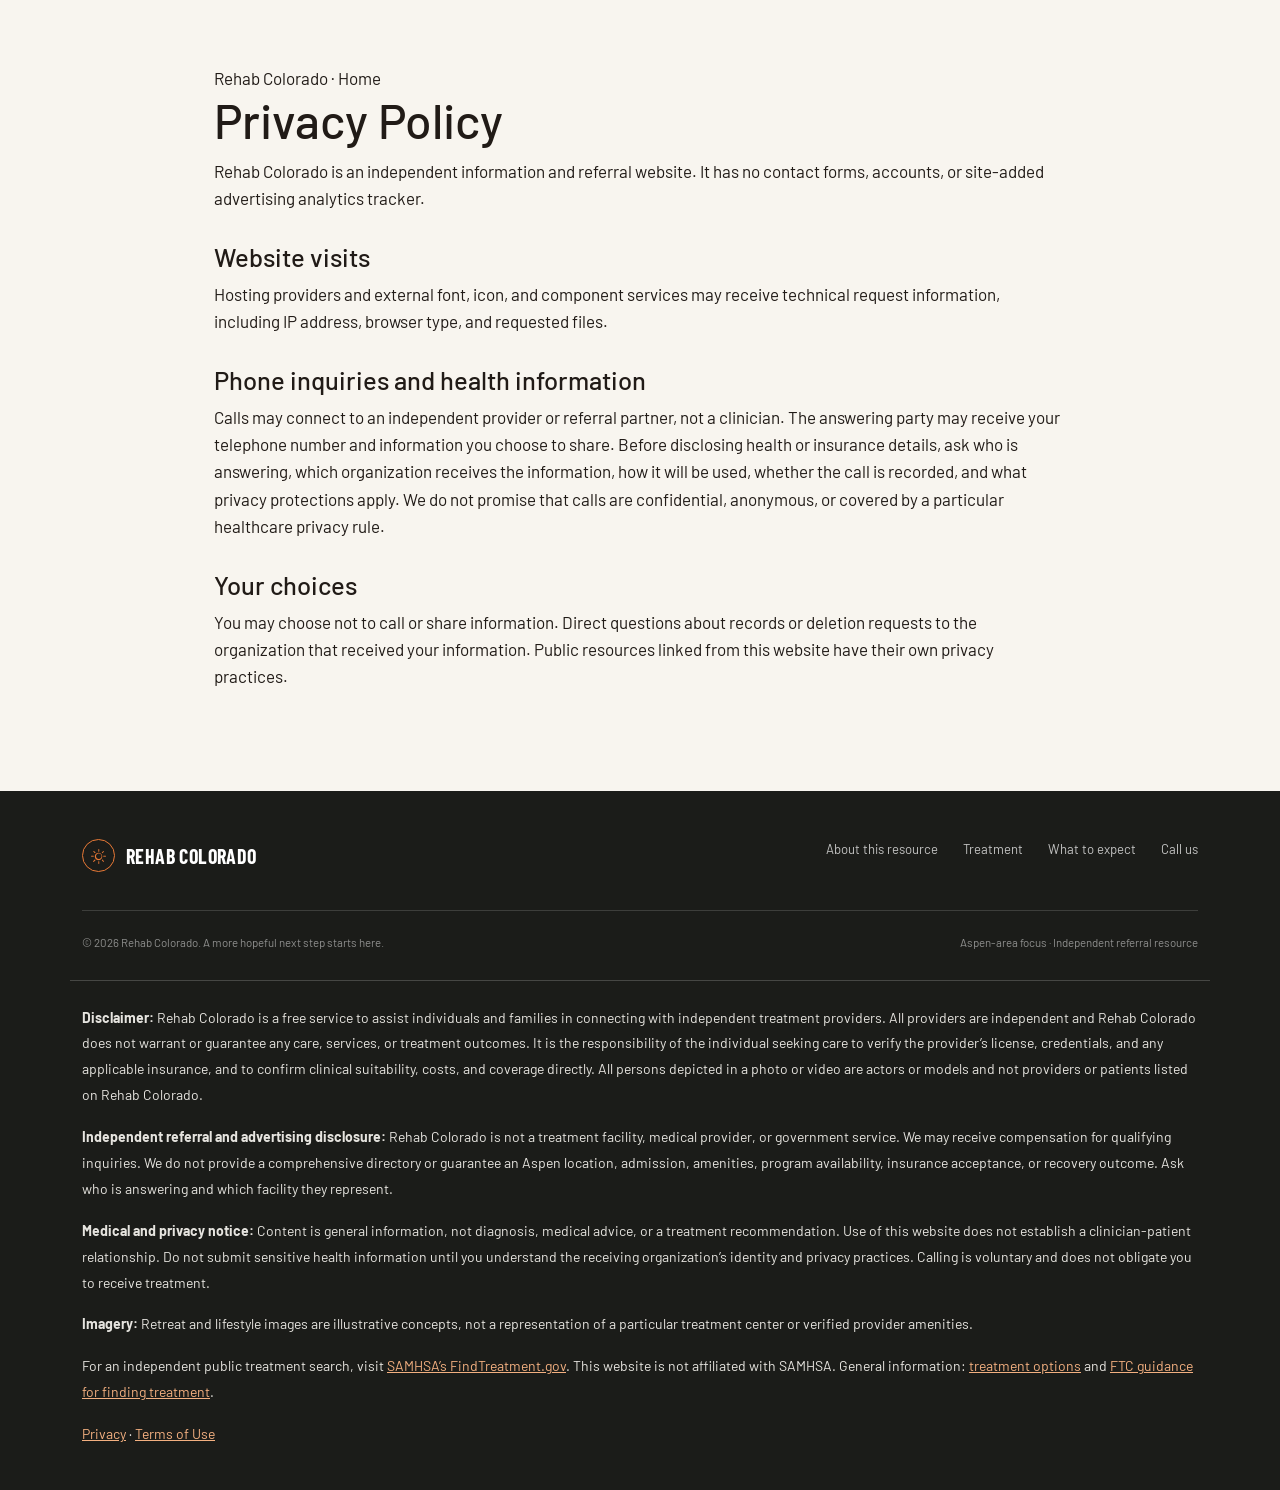
==== privacy.html @ 22020eed "Add files via upload" ====
<!doctype html><html lang="en"><head>
  <meta charset="utf-8">
  <meta name="viewport" content="width=device-width, initial-scale=1">
  <meta name="theme-color" content="#f8f5ef">
  <title>Privacy Policy | Rehab Colorado</title>
  <meta name="description" content="Independent drug and alcohol treatment information and referral resource with an Aspen, Colorado focus. Confirm treatment location, availability and suitability with independent providers.">
  <link rel="preconnect" href="https://fonts.googleapis.com">
  <link rel="preconnect" href="https://fonts.gstatic.com" crossorigin>
  <link href="https://fonts.googleapis.com/css2?family=Barlow+Condensed:wght@600;700;800&family=Barlow:wght@400;500;600;700&family=Instrument+Serif:ital@0;1&display=swap" rel="stylesheet">
  <link href="https://cdn.jsdelivr.net/npm/bootstrap@5.3.3/dist/css/bootstrap.min.css" rel="stylesheet">
  <link href="https://cdn.jsdelivr.net/npm/bootstrap-icons@1.11.3/font/bootstrap-icons.min.css" rel="stylesheet">
  
<link rel="stylesheet" href="css/style.css">
</head><body><main class="policy"><a href="index.html">Rehab Colorado · Home</a><h1>Privacy Policy</h1><p>Rehab Colorado is an independent information and referral website. It has no contact forms, accounts, or site-added advertising analytics tracker.</p><h2>Website visits</h2><p>Hosting providers and external font, icon, and component services may receive technical request information, including IP address, browser type, and requested files.</p><h2>Phone inquiries and health information</h2><p>Calls may connect to an independent provider or referral partner, not a clinician. The answering party may receive your telephone number and information you choose to share. Before disclosing health or insurance details, ask who is answering, which organization receives the information, how it will be used, whether the call is recorded, and what privacy protections apply. We do not promise that calls are confidential, anonymous, or covered by a particular healthcare privacy rule.</p><h2>Your choices</h2><p>You may choose not to call or share information. Direct questions about records or deletion requests to the organization that received your information. Public resources linked from this website have their own privacy practices.</p></main><footer>
    <div class="container">
      <div class="footer-top">
        <a class="brand" href="index.html#home"><span class="brand-mark"><i class="bi bi-sun"></i></span><span>REHAB COLORADO</span></a>
        <div class="footer-links">
          <a href="index.html#approach">About this resource</a><a href="index.html#programs">Treatment</a><a href="index.html#care">What to expect</a><a href="tel:+19705555555">Call us</a>
        </div>
      </div>
      <div class="footer-bottom"><span>© 2026 Rehab Colorado. A more hopeful next step starts here.</span><span>Aspen-area focus · Independent referral resource</span></div>
    </div>
<div class="container referral-disclaimers"><p><strong>Disclaimer:</strong> Rehab Colorado is a free service to assist individuals and families in connecting with independent treatment providers. All providers are independent and Rehab Colorado does not warrant or guarantee any care, services, or treatment outcomes. It is the responsibility of the individual seeking care to verify the provider’s license, credentials, and any applicable insurance, and to confirm clinical suitability, costs, and coverage directly. All persons depicted in a photo or video are actors or models and not providers or patients listed on Rehab Colorado.</p><p><strong>Independent referral and advertising disclosure:</strong> Rehab Colorado is not a treatment facility, medical provider, or government service. We may receive compensation for qualifying inquiries. We do not provide a comprehensive directory or guarantee an Aspen location, admission, amenities, program availability, insurance acceptance, or recovery outcome. Ask who is answering and which facility they represent.</p><p><strong>Medical and privacy notice:</strong> Content is general information, not diagnosis, medical advice, or a treatment recommendation. Use of this website does not establish a clinician-patient relationship. Do not submit sensitive health information until you understand the receiving organization’s identity and privacy practices. Calling is voluntary and does not obligate you to receive treatment.</p><p><strong>Imagery:</strong> Retreat and lifestyle images are illustrative concepts, not a representation of a particular treatment center or verified provider amenities.</p><p>For an independent public treatment search, visit <a href="https://findtreatment.gov/">SAMHSA’s FindTreatment.gov</a>. This website is not affiliated with SAMHSA. General information: <a href="https://findtreatment.gov/what-to-expect/treatment">treatment options</a> and <a href="https://consumer.ftc.gov/consumer-alerts/2025/06/seeking-treatment-addiction-some-things-know-you-search">FTC guidance for finding treatment</a>.</p><p><a href="privacy.html">Privacy</a> · <a href="terms.html">Terms of Use</a></p></div></footer></body></html>
---- css/style.css ----
:root{--ink:#211b17;--muted:#70665e;--cream:#f8f5ef;--paper:#fffdf9;--orange:#e87936;--line:rgba(33,27,23,.16);--green:#304c3d}
    *{box-sizing:border-box}
    html{scroll-behavior:smooth}
    body{margin:0;background:var(--cream);color:var(--ink);font-family:"Barlow",sans-serif;font-size:17px;line-height:1.6;-webkit-font-smoothing:antialiased}
    a{color:inherit;text-decoration:none}
    .serif{font-family:"Instrument Serif",serif;font-weight:400}
    .display{font-family:"Barlow Condensed",sans-serif;font-weight:700;text-transform:uppercase;line-height:.92;letter-spacing:-.025em}
    .script{font-family:"Instrument Serif",serif;font-weight:400;font-style:italic;text-transform:none;letter-spacing:0}
    .eyebrow{font-size:.72rem;font-weight:700;letter-spacing:.16em;text-transform:uppercase}
    .navbar{position:fixed;z-index:50;inset:0 0 auto;padding:17px 0;transition:background .35s,backdrop-filter .35s,border-color .35s;border-bottom:1px solid transparent}
    .navbar.scrolled{background:rgba(248,245,239,.88);backdrop-filter:blur(16px);border-color:var(--line)}
    .nav-inner{display:flex;align-items:center;justify-content:space-between}
    .brand{display:flex;align-items:center;gap:11px;font-family:"Barlow Condensed",sans-serif;font-weight:700;font-size:1.25rem;letter-spacing:.02em}
    .brand-mark{width:33px;height:33px;border:1px solid var(--orange);border-radius:50%;display:grid;place-items:center;color:var(--orange);font-size:15px}
    .nav-links{display:flex;gap:30px;align-items:center;margin:0;padding:0;list-style:none}
    .nav-links a{font-size:.82rem;font-weight:600;color:#3d3731}
    .nav-links a:hover{color:var(--orange)}
    .pill-btn{display:inline-flex;align-items:center;justify-content:center;gap:10px;padding:12px 20px;border-radius:50px;background:var(--orange);color:#211b17;font-weight:700;font-size:.8rem;letter-spacing:.045em;transition:transform .25s,background .25s}
    .pill-btn:hover{background:#f08b4e;color:var(--ink);transform:translateY(-2px)}
    .nav-cta{padding:10px 17px}
    .menu-toggle{display:none;border:1px solid var(--line);background:var(--paper);border-radius:50%;width:42px;height:42px}
    .hero-track{height:155vh;position:relative;background:#252922}
    .hero-sticky{height:100vh;height:100svh;position:sticky;top:0;overflow:hidden}
    .hero-photo{position:absolute;inset:0;width:100%;height:100%;object-fit:cover;transform:scale(1.04);transition:opacity .4s}
    .hero-photo.second{opacity:0}
    .hero-shade{position:absolute;inset:0;background:linear-gradient(90deg,rgba(18,20,18,.58) 0%,rgba(18,20,18,.18) 65%,rgba(18,20,18,.05) 100%),linear-gradient(0deg,rgba(16,17,15,.58),transparent 52%)}
    .hero-content{position:absolute;inset:0;display:flex;flex-direction:column;justify-content:flex-end;padding:0 0 8vh;color:#fff}
    .hero-content .eyebrow{color:#f2b184;margin-bottom:22px}
    .hero-title{font-size:clamp(4.2rem,10.3vw,9.3rem);max-width:1000px;margin:0 0 26px}
    .hero-title .serif{color:#f2a66f}
    .hero-bottom{display:flex;align-items:flex-end;justify-content:space-between;gap:30px}
    .hero-copy{max-width:490px;font-size:1.08rem;color:rgba(255,255,255,.87);margin:0}
    .hero-note{font-size:.72rem;letter-spacing:.11em;text-transform:uppercase;color:rgba(255,255,255,.72)}
    .scroll-cue{position:absolute;right:0;top:50%;writing-mode:vertical-rl;font-size:.68rem;letter-spacing:.16em;text-transform:uppercase;color:#fff}
    .section-pad{padding:120px 0}
    .intro{background:var(--cream)}
    .intro-heading{font-size:clamp(3.4rem,7.3vw,6.2rem);max-width:820px;margin:20px 0 0}
    .intro-heading .script{color:var(--orange)}
    .intro-aside{max-width:360px;color:var(--muted);font-size:1.02rem}
    .text-link{display:inline-flex;align-items:center;gap:11px;border-bottom:1px solid var(--ink);padding:0 0 8px;font-weight:700;font-size:.82rem;margin-top:19px}
    .text-link i{color:var(--orange);font-size:1.1rem;transition:transform .2s}
    .text-link:hover i{transform:translateX(4px)}
    .pathway{background:#efe9df}
    .section-title{font-size:clamp(3rem,6vw,5rem);margin:17px 0 24px}
    .program-card{height:100%;background:var(--paper);border:1px solid rgba(33,27,23,.1);padding:34px 32px;transition:transform .3s,box-shadow .3s}
    .program-card:hover{transform:translateY(-7px);box-shadow:0 18px 45px rgba(45,35,25,.09)}
    .card-index{font-size:.72rem;letter-spacing:.12em;color:var(--orange);font-weight:700}
    .program-card h3{font-family:"Barlow Condensed",sans-serif;text-transform:uppercase;font-weight:700;font-size:2rem;margin:38px 0 12px}
    .program-card p{color:var(--muted);font-size:.96rem;min-height:76px}
    .program-card .text-link{margin-top:20px}
    .story{background:var(--green);color:#f8f5ef}
    .story-img-wrap{height:640px;overflow:hidden;position:relative}
    .story-img-wrap img{width:100%;height:100%;object-fit:cover}
    .story-img-wrap:after{content:"";position:absolute;inset:0;background:linear-gradient(0deg,rgba(16,25,19,.25),transparent 45%)}
    .story-quote{font-family:"Instrument Serif",serif;font-size:clamp(2.5rem,4.5vw,4.35rem);line-height:1.04;max-width:650px}
    .story-quote em{color:#f1a16a}
    .story-copy{color:rgba(248,245,239,.77);max-width:440px}
    .story .eyebrow{color:#f1a16a}
    .light-btn{border:1px solid rgba(255,255,255,.56);background:transparent;color:#fff}
    .light-btn:hover{background:#fff;color:var(--green)}
    .care{background:var(--paper)}
    .care-intro{max-width:650px;color:var(--muted)}
    .care-item{border-top:1px solid var(--line);padding:22px 0;display:flex;gap:25px;align-items:flex-start}
    .care-item:last-child{border-bottom:1px solid var(--line)}
    .care-num{font-size:.72rem;color:var(--orange);font-weight:700;padding-top:7px}
    .care-item h3{font-family:"Barlow Condensed",sans-serif;text-transform:uppercase;font-weight:700;font-size:1.75rem;margin:0 0 5px}
    .care-item p{color:var(--muted);margin:0;max-width:530px;font-size:.94rem}
    .care-visual{height:550px;overflow:hidden}
    .care-visual img{width:100%;height:100%;object-fit:cover}
    .gallery{background:var(--cream);overflow:hidden}
    .gallery-head{display:flex;justify-content:space-between;align-items:flex-end;gap:20px}
    .slider-controls{display:flex;gap:9px}
    .slider-controls button{width:44px;height:44px;border-radius:50%;background:transparent;border:1px solid var(--line);color:var(--ink);transition:.2s}
    .slider-controls button:hover{background:var(--ink);color:#fff}
    .snap-row{display:flex;gap:18px;overflow:auto;scroll-snap-type:x mandatory;padding:12px 4vw 22px;scrollbar-width:none}
    .snap-row::-webkit-scrollbar{display:none}
    .snap-card{flex:0 0 min(76vw,470px);scroll-snap-align:start}
    .snap-card img{width:100%;height:360px;object-fit:cover;transition:transform .65s}
    .snap-card:hover img{transform:scale(1.035)}
    .snap-card figure{overflow:hidden;margin:0}
    .snap-card figcaption{padding:15px 0;font-size:.74rem;letter-spacing:.12em;text-transform:uppercase;font-weight:700}
    .stats{background:#efe9df;padding:72px 0}
    .stat{border-right:1px solid var(--line);padding:6px 30px}
    .stat:last-child{border:0}
    .stat-number{font-family:"Barlow Condensed",sans-serif;font-weight:700;font-size:3.4rem;line-height:1;color:var(--orange)}
    .stat-label{font-size:.75rem;text-transform:uppercase;letter-spacing:.1em;margin-top:8px}
    .cta-section{background:#242622;color:#fff;padding:120px 0;position:relative;overflow:hidden}
    .cta-section:after{content:"";position:absolute;width:470px;height:470px;border:1px solid rgba(232,121,54,.3);border-radius:50%;right:-130px;top:-170px;box-shadow:0 0 0 46px rgba(232,121,54,.035),0 0 0 96px rgba(232,121,54,.025)}
    .cta-heading{font-size:clamp(3.6rem,8vw,7rem);max-width:850px;margin:15px 0 25px}
    .cta-section .eyebrow{color:#f1a16a}
    .cta-copy{max-width:500px;color:rgba(255,255,255,.72)}
    footer{background:#1b1c19;color:#fff;padding:48px 0 27px}
    .footer-top{display:flex;justify-content:space-between;gap:40px;padding-bottom:38px;border-bottom:1px solid rgba(255,255,255,.15)}
    .footer-links{display:flex;gap:25px;flex-wrap:wrap;font-size:.82rem;color:rgba(255,255,255,.73)}
    .footer-bottom{display:flex;justify-content:space-between;gap:20px;padding-top:22px;color:rgba(255,255,255,.5);font-size:.72rem}
    .reveal{opacity:0;transform:translateY(24px);transition:opacity .75s ease,transform .75s ease}
    .reveal.visible{opacity:1;transform:none}
    .parallax-img{will-change:transform}
    @media(max-width:767px){
      .navbar{padding:12px 0}.nav-links{display:none}.menu-toggle{display:grid;place-items:center}.nav-cta{display:none}
      .nav-links.open{position:absolute;display:flex;flex-direction:column;align-items:flex-start;gap:18px;top:64px;left:16px;right:16px;background:var(--paper);padding:24px;border:1px solid var(--line);box-shadow:0 12px 30px #00000012}
      .hero-track{height:135vh}.hero-content{padding-bottom:8vh}.hero-title{font-size:clamp(4.2rem,19vw,7rem);max-width:540px}
      .hero-bottom{display:block}.hero-copy{font-size:.98rem;max-width:390px}.hero-bottom .pill-btn{margin-top:22px}.scroll-cue{display:none}
      .section-pad{padding:82px 0}.intro-heading{font-size:clamp(3.5rem,15vw,5rem)}.intro-aside{margin-top:28px}
      .program-card{padding:27px 25px}.program-card h3{margin-top:27px}.program-card p{min-height:0}
      .story-img-wrap{height:430px;margin-bottom:32px}.care-visual{height:380px;margin-bottom:35px}
      .gallery-head{align-items:flex-start;flex-direction:column}.snap-card{flex-basis:84vw}.snap-card img{height:270px}
      .stat{border:0;border-bottom:1px solid var(--line);padding:20px 8px}.stat-number{font-size:2.8rem}
      .cta-section{padding:85px 0}.footer-top,.footer-bottom{flex-direction:column}.footer-links{gap:16px}
    }
    @media(prefers-reduced-motion:reduce){
      *,*:before,*:after{scroll-behavior:auto!important;transition-duration:.01ms!important;animation-duration:.01ms!important;animation-iteration-count:1!important}
    }
  


    .js-ready .reveal{opacity:0;transform:translateY(24px)}
    .js-ready .reveal.visible{opacity:1;transform:none}
    @media(prefers-reduced-motion:reduce){.js-ready .reveal{opacity:1;transform:none}}
/* Independent Aspen-focused referral presentation. */
.call-top{display:flex;align-items:center;justify-content:center;gap:24px;background:#304c3d;color:white;padding:10px 18px;min-height:68px;text-align:center}.call-top span{font-size:12px;font-weight:600;letter-spacing:.08em}.call-top strong{font-size:30px;white-space:nowrap}.navbar,.navbar.scrolled{position:sticky;inset:0 0 auto;background:rgba(248,245,239,.98);color:var(--ink)}header{position:sticky;top:0;z-index:100}.hero-track{height:auto!important}.hero-sticky{height:auto!important;position:relative!important;display:grid;grid-template-columns:1fr 1.1fr;align-items:center;gap:40px;padding:55px max(5vw,24px);overflow:visible}.hero-photo{position:relative!important;inset:auto!important;grid-column:2;grid-row:1;width:100%;height:auto;object-fit:contain;transform:none!important;opacity:1!important;border-radius:5px}.hero-shade{display:none}.hero-content{position:relative!important;inset:auto!important;grid-column:1;grid-row:1;padding:0;max-width:100%}.hero-title{font-size:clamp(3.8rem,6vw,6.3rem)}.hero-bottom{display:block}.hero-bottom .pill-btn{margin-top:25px;font-size:19px}.hero-copy{font-size:17px}.medical-note{font-size:15px;color:#f4ece5;margin:26px auto 0;max-width:760px}.photo-disclosure{font-size:15px;line-height:1.7;padding-bottom:25px}.referral-disclaimers{border-top:1px solid #ffffff30;margin-top:28px;padding-top:24px;color:#e6e4df;font-size:14px;line-height:1.85}.referral-disclaimers a{text-decoration:underline;color:#f3b080}.mobile-call{display:none}.reveal{opacity:1;transform:none}.policy{max-width:900px;padding:65px 24px 85px;margin:auto}.policy h1{font-size:3rem}.policy h2{font-size:1.6rem;margin-top:30px}.cta-section .pill-btn{font-size:23px}.nav-cta{white-space:nowrap}section[id]{scroll-margin-top:120px}
@media(max-width:767px){.call-top{flex-direction:column;gap:0}.call-top span{font-size:10px}.call-top strong{font-size:28px}.hero-sticky{display:flex;flex-direction:column;padding:25px 22px 55px;gap:30px}.hero-photo{order:0}.hero-content{order:1;width:100%}.hero-title{font-size:clamp(3.6rem,14vw,5.5rem)}.hero-content .eyebrow{font-size:11px}.mobile-call{display:block;position:fixed;inset:auto 0 0;z-index:1100;background:#e87936;color:#211b17;text-align:center;font-size:22px;font-weight:700;padding:13px 8px calc(13px + env(safe-area-inset-bottom))}body{padding-bottom:65px}.navbar .nav-cta{font-size:11px;padding:10px}.navbar .brand{font-size:17px}.nav-inner{gap:8px}.stat-number{font-size:2.4rem}}
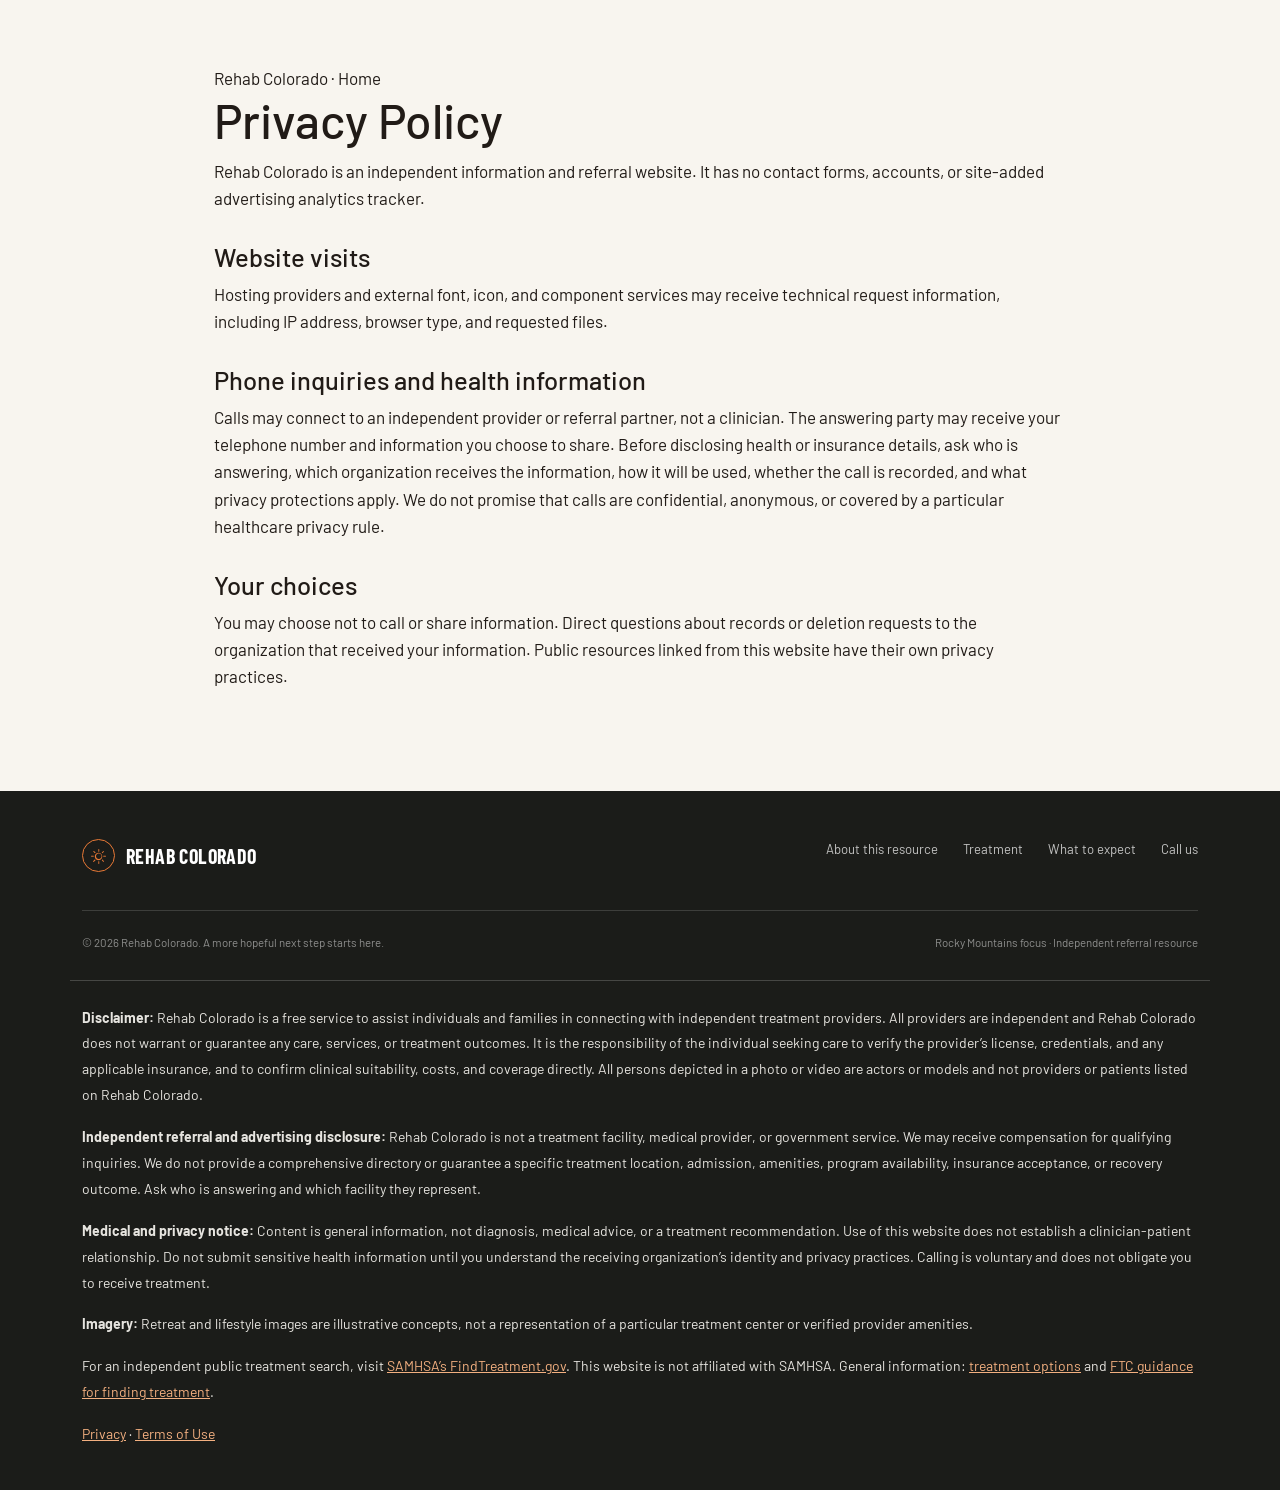
==== commit 64e87809: "Add files via upload" ====
--- a/privacy.html
+++ b/privacy.html
@@ -3,7 +3,7 @@
   <meta name="viewport" content="width=device-width, initial-scale=1">
   <meta name="theme-color" content="#f8f5ef">
   <title>Privacy Policy | Rehab Colorado</title>
-  <meta name="description" content="Independent drug and alcohol treatment information and referral resource with an Aspen, Colorado focus. Confirm treatment location, availability and suitability with independent providers.">
+  <meta name="description" content="Independent drug and alcohol treatment information and referral resource with a Rocky Mountains focus. Confirm treatment location, availability and suitability with independent providers.">
   <link rel="preconnect" href="https://fonts.googleapis.com">
   <link rel="preconnect" href="https://fonts.gstatic.com" crossorigin>
   <link href="https://fonts.googleapis.com/css2?family=Barlow+Condensed:wght@600;700;800&family=Barlow:wght@400;500;600;700&family=Instrument+Serif:ital@0;1&display=swap" rel="stylesheet">
@@ -19,6 +19,6 @@
           <a href="index.html#approach">About this resource</a><a href="index.html#programs">Treatment</a><a href="index.html#care">What to expect</a><a href="tel:+19705555555">Call us</a>
         </div>
       </div>
-      <div class="footer-bottom"><span>© 2026 Rehab Colorado. A more hopeful next step starts here.</span><span>Aspen-area focus · Independent referral resource</span></div>
+      <div class="footer-bottom"><span>© 2026 Rehab Colorado. A more hopeful next step starts here.</span><span>Rocky Mountains focus · Independent referral resource</span></div>
     </div>
-<div class="container referral-disclaimers"><p><strong>Disclaimer:</strong> Rehab Colorado is a free service to assist individuals and families in connecting with independent treatment providers. All providers are independent and Rehab Colorado does not warrant or guarantee any care, services, or treatment outcomes. It is the responsibility of the individual seeking care to verify the provider’s license, credentials, and any applicable insurance, and to confirm clinical suitability, costs, and coverage directly. All persons depicted in a photo or video are actors or models and not providers or patients listed on Rehab Colorado.</p><p><strong>Independent referral and advertising disclosure:</strong> Rehab Colorado is not a treatment facility, medical provider, or government service. We may receive compensation for qualifying inquiries. We do not provide a comprehensive directory or guarantee an Aspen location, admission, amenities, program availability, insurance acceptance, or recovery outcome. Ask who is answering and which facility they represent.</p><p><strong>Medical and privacy notice:</strong> Content is general information, not diagnosis, medical advice, or a treatment recommendation. Use of this website does not establish a clinician-patient relationship. Do not submit sensitive health information until you understand the receiving organization’s identity and privacy practices. Calling is voluntary and does not obligate you to receive treatment.</p><p><strong>Imagery:</strong> Retreat and lifestyle images are illustrative concepts, not a representation of a particular treatment center or verified provider amenities.</p><p>For an independent public treatment search, visit <a href="https://findtreatment.gov/">SAMHSA’s FindTreatment.gov</a>. This website is not affiliated with SAMHSA. General information: <a href="https://findtreatment.gov/what-to-expect/treatment">treatment options</a> and <a href="https://consumer.ftc.gov/consumer-alerts/2025/06/seeking-treatment-addiction-some-things-know-you-search">FTC guidance for finding treatment</a>.</p><p><a href="privacy.html">Privacy</a> · <a href="terms.html">Terms of Use</a></p></div></footer></body></html>+<div class="container referral-disclaimers"><p><strong>Disclaimer:</strong> Rehab Colorado is a free service to assist individuals and families in connecting with independent treatment providers. All providers are independent and Rehab Colorado does not warrant or guarantee any care, services, or treatment outcomes. It is the responsibility of the individual seeking care to verify the provider’s license, credentials, and any applicable insurance, and to confirm clinical suitability, costs, and coverage directly. All persons depicted in a photo or video are actors or models and not providers or patients listed on Rehab Colorado.</p><p><strong>Independent referral and advertising disclosure:</strong> Rehab Colorado is not a treatment facility, medical provider, or government service. We may receive compensation for qualifying inquiries. We do not provide a comprehensive directory or guarantee a specific treatment location, admission, amenities, program availability, insurance acceptance, or recovery outcome. Ask who is answering and which facility they represent.</p><p><strong>Medical and privacy notice:</strong> Content is general information, not diagnosis, medical advice, or a treatment recommendation. Use of this website does not establish a clinician-patient relationship. Do not submit sensitive health information until you understand the receiving organization’s identity and privacy practices. Calling is voluntary and does not obligate you to receive treatment.</p><p><strong>Imagery:</strong> Retreat and lifestyle images are illustrative concepts, not a representation of a particular treatment center or verified provider amenities.</p><p>For an independent public treatment search, visit <a href="https://findtreatment.gov/">SAMHSA’s FindTreatment.gov</a>. This website is not affiliated with SAMHSA. General information: <a href="https://findtreatment.gov/what-to-expect/treatment">treatment options</a> and <a href="https://consumer.ftc.gov/consumer-alerts/2025/06/seeking-treatment-addiction-some-things-know-you-search">FTC guidance for finding treatment</a>.</p><p><a href="privacy.html">Privacy</a> · <a href="terms.html">Terms of Use</a></p></div></footer></body></html>
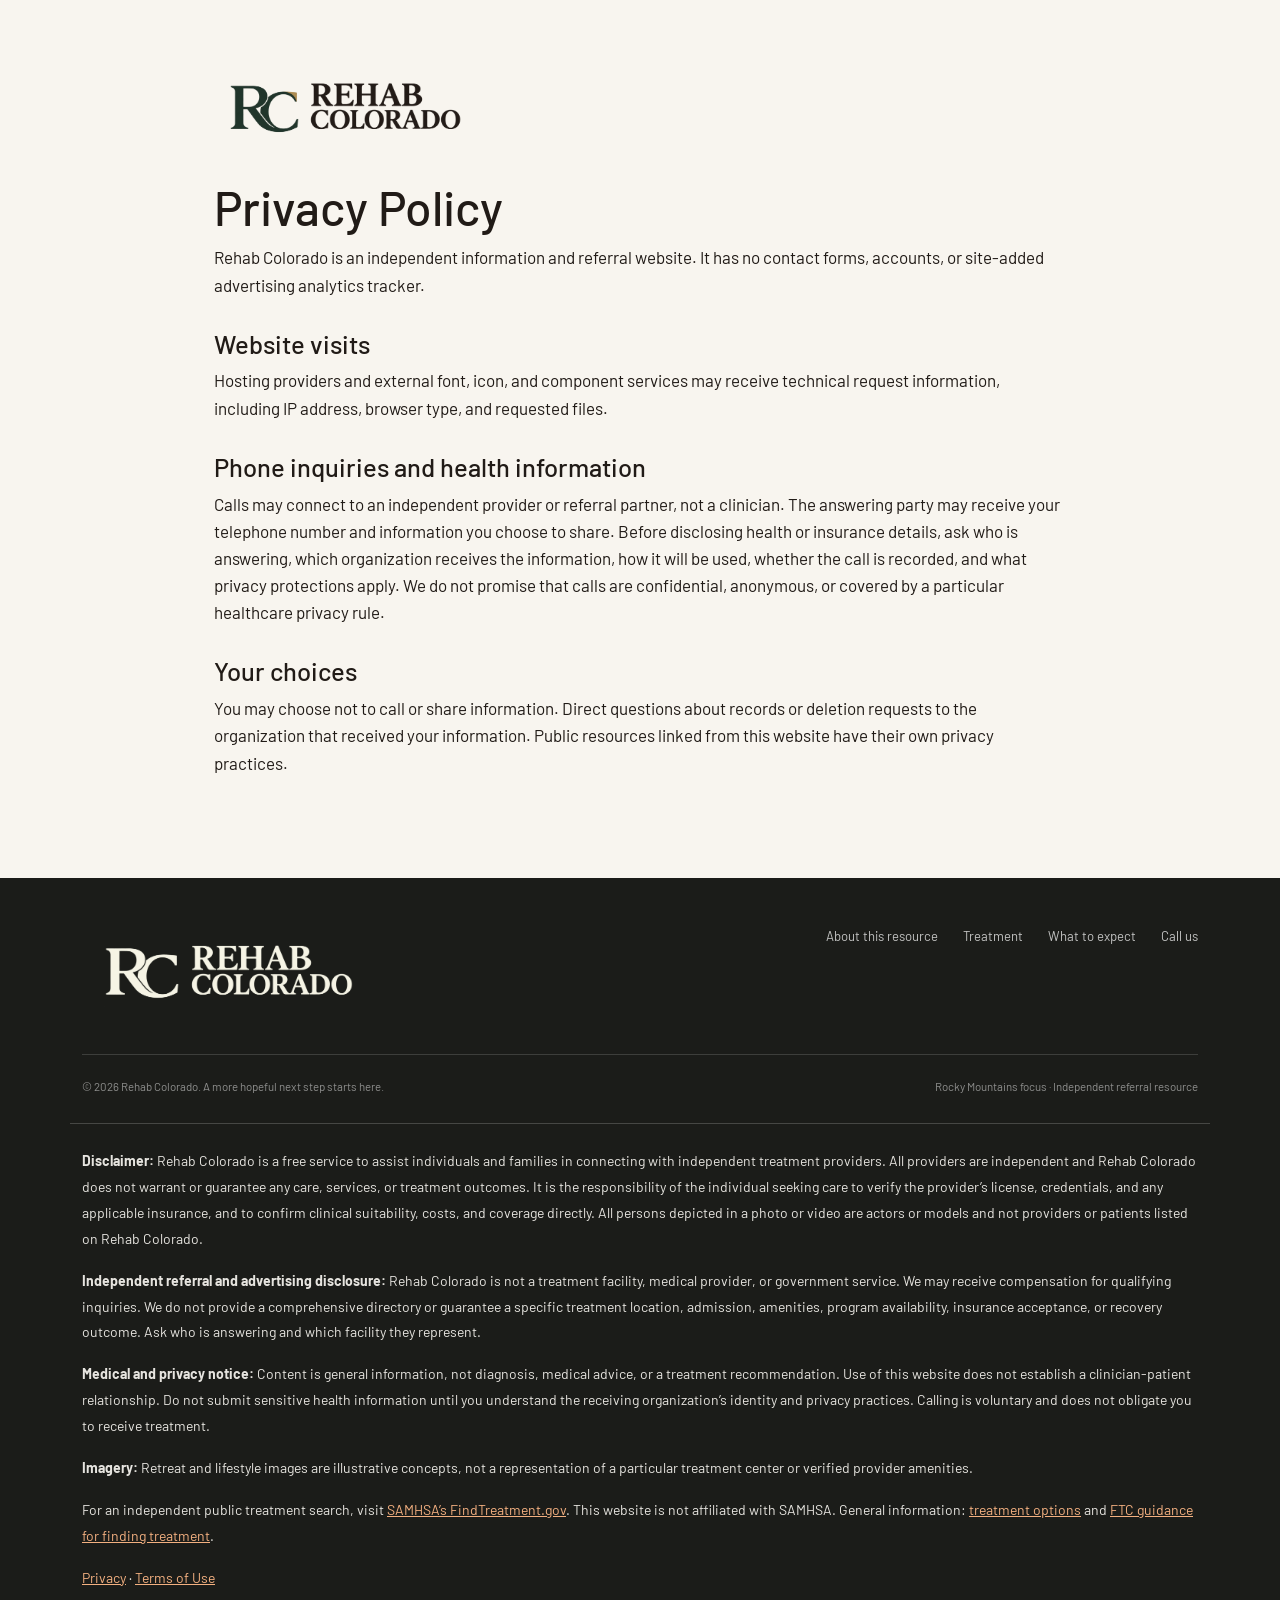
==== commit e8339cc9: "Add files via upload" ====
--- a/privacy.html
+++ b/privacy.html
@@ -10,11 +10,11 @@
   <link href="https://cdn.jsdelivr.net/npm/bootstrap@5.3.3/dist/css/bootstrap.min.css" rel="stylesheet">
   <link href="https://cdn.jsdelivr.net/npm/bootstrap-icons@1.11.3/font/bootstrap-icons.min.css" rel="stylesheet">
   
-<link rel="stylesheet" href="css/style.css">
-</head><body><main class="policy"><a href="index.html">Rehab Colorado · Home</a><h1>Privacy Policy</h1><p>Rehab Colorado is an independent information and referral website. It has no contact forms, accounts, or site-added advertising analytics tracker.</p><h2>Website visits</h2><p>Hosting providers and external font, icon, and component services may receive technical request information, including IP address, browser type, and requested files.</p><h2>Phone inquiries and health information</h2><p>Calls may connect to an independent provider or referral partner, not a clinician. The answering party may receive your telephone number and information you choose to share. Before disclosing health or insurance details, ask who is answering, which organization receives the information, how it will be used, whether the call is recorded, and what privacy protections apply. We do not promise that calls are confidential, anonymous, or covered by a particular healthcare privacy rule.</p><h2>Your choices</h2><p>You may choose not to call or share information. Direct questions about records or deletion requests to the organization that received your information. Public resources linked from this website have their own privacy practices.</p></main><footer>
+<link rel="stylesheet" href="css/style.css?v=rc-logo-3">
+</head><body><main class="policy"><a class="brand logo-brand" href="index.html" aria-label="Rehab Colorado home" style="display:inline-flex;flex:0 0 auto;width:min(250px,43vw);max-width:100%;line-height:1"><img src="assets/rehab-colorado-logo.png" alt="Rehab Colorado" width="250" height="84" style="display:block;width:100%;max-width:250px;height:auto;max-height:85px;object-fit:contain"></a><h1>Privacy Policy</h1><p>Rehab Colorado is an independent information and referral website. It has no contact forms, accounts, or site-added advertising analytics tracker.</p><h2>Website visits</h2><p>Hosting providers and external font, icon, and component services may receive technical request information, including IP address, browser type, and requested files.</p><h2>Phone inquiries and health information</h2><p>Calls may connect to an independent provider or referral partner, not a clinician. The answering party may receive your telephone number and information you choose to share. Before disclosing health or insurance details, ask who is answering, which organization receives the information, how it will be used, whether the call is recorded, and what privacy protections apply. We do not promise that calls are confidential, anonymous, or covered by a particular healthcare privacy rule.</p><h2>Your choices</h2><p>You may choose not to call or share information. Direct questions about records or deletion requests to the organization that received your information. Public resources linked from this website have their own privacy practices.</p></main><footer>
     <div class="container">
       <div class="footer-top">
-        <a class="brand" href="index.html#home"><span class="brand-mark"><i class="bi bi-sun"></i></span><span>REHAB COLORADO</span></a>
+        <a class="brand logo-brand" href="index.html" aria-label="Rehab Colorado home" style="display:inline-flex;flex:0 0 auto;width:min(250px,43vw);max-width:100%;line-height:1"><img src="assets/rehab-colorado-logo.png" alt="Rehab Colorado" width="250" height="84" style="display:block;width:100%;max-width:250px;height:auto;max-height:85px;object-fit:contain"></a>
         <div class="footer-links">
           <a href="index.html#approach">About this resource</a><a href="index.html#programs">Treatment</a><a href="index.html#care">What to expect</a><a href="tel:+19705555555">Call us</a>
         </div>
--- a/css/style.css
+++ b/css/style.css
@@ -120,3 +120,9 @@
 /* Independent Aspen-focused referral presentation. */
 .call-top{display:flex;align-items:center;justify-content:center;gap:24px;background:#304c3d;color:white;padding:10px 18px;min-height:68px;text-align:center}.call-top span{font-size:12px;font-weight:600;letter-spacing:.08em}.call-top strong{font-size:30px;white-space:nowrap}.navbar,.navbar.scrolled{position:sticky;inset:0 0 auto;background:rgba(248,245,239,.98);color:var(--ink)}header{position:sticky;top:0;z-index:100}.hero-track{height:auto!important}.hero-sticky{height:auto!important;position:relative!important;display:grid;grid-template-columns:1fr 1.1fr;align-items:center;gap:40px;padding:55px max(5vw,24px);overflow:visible}.hero-photo{position:relative!important;inset:auto!important;grid-column:2;grid-row:1;width:100%;height:auto;object-fit:contain;transform:none!important;opacity:1!important;border-radius:5px}.hero-shade{display:none}.hero-content{position:relative!important;inset:auto!important;grid-column:1;grid-row:1;padding:0;max-width:100%}.hero-title{font-size:clamp(3.8rem,6vw,6.3rem)}.hero-bottom{display:block}.hero-bottom .pill-btn{margin-top:25px;font-size:19px}.hero-copy{font-size:17px}.medical-note{font-size:15px;color:#f4ece5;margin:26px auto 0;max-width:760px}.photo-disclosure{font-size:15px;line-height:1.7;padding-bottom:25px}.referral-disclaimers{border-top:1px solid #ffffff30;margin-top:28px;padding-top:24px;color:#e6e4df;font-size:14px;line-height:1.85}.referral-disclaimers a{text-decoration:underline;color:#f3b080}.mobile-call{display:none}.reveal{opacity:1;transform:none}.policy{max-width:900px;padding:65px 24px 85px;margin:auto}.policy h1{font-size:3rem}.policy h2{font-size:1.6rem;margin-top:30px}.cta-section .pill-btn{font-size:23px}.nav-cta{white-space:nowrap}section[id]{scroll-margin-top:120px}
 @media(max-width:767px){.call-top{flex-direction:column;gap:0}.call-top span{font-size:10px}.call-top strong{font-size:28px}.hero-sticky{display:flex;flex-direction:column;padding:25px 22px 55px;gap:30px}.hero-photo{order:0}.hero-content{order:1;width:100%}.hero-title{font-size:clamp(3.6rem,14vw,5.5rem)}.hero-content .eyebrow{font-size:11px}.mobile-call{display:block;position:fixed;inset:auto 0 0;z-index:1100;background:#e87936;color:#211b17;text-align:center;font-size:22px;font-weight:700;padding:13px 8px calc(13px + env(safe-area-inset-bottom))}body{padding-bottom:65px}.navbar .nav-cta{font-size:11px;padding:10px}.navbar .brand{font-size:17px}.nav-inner{gap:8px}.stat-number{font-size:2.4rem}}
+
+/* Approved RC identity with explicit size limits. */
+.logo-brand img{display:block;max-width:100%;height:auto}.navbar .logo-brand{width:250px!important;max-width:43vw!important}.navbar .nav-inner{gap:18px}.navbar .nav-links{gap:22px}.navbar .nav-cta{white-space:nowrap;flex-shrink:0}footer .logo-brand{width:280px!important;max-width:100%!important}footer .logo-brand img{width:100%!important;max-width:280px!important;max-height:90px!important;filter:brightness(0) saturate(100%) invert(96%) sepia(9%) saturate(370%) hue-rotate(340deg) brightness(103%) contrast(94%)}.policy>.logo-brand{margin-bottom:30px}
+@media(max-width:991px){.navbar .logo-brand{width:220px!important}.navbar .nav-links{gap:15px}}
+@media(max-width:767px){.navbar .logo-brand{width:180px!important;max-width:42vw!important}.navbar .nav-inner{gap:9px}.navbar .logo-brand img{max-height:64px!important}.navbar .nav-cta{font-size:11px;letter-spacing:0;padding:10px 8px}.navbar .nav-cta i{display:none}.navbar .menu-toggle{flex-shrink:0;width:34px;height:34px}footer .logo-brand{width:250px!important}}
+@media(max-width:359px){.navbar .logo-brand{width:150px!important}.navbar .nav-cta{font-size:10px;padding:9px 6px}}
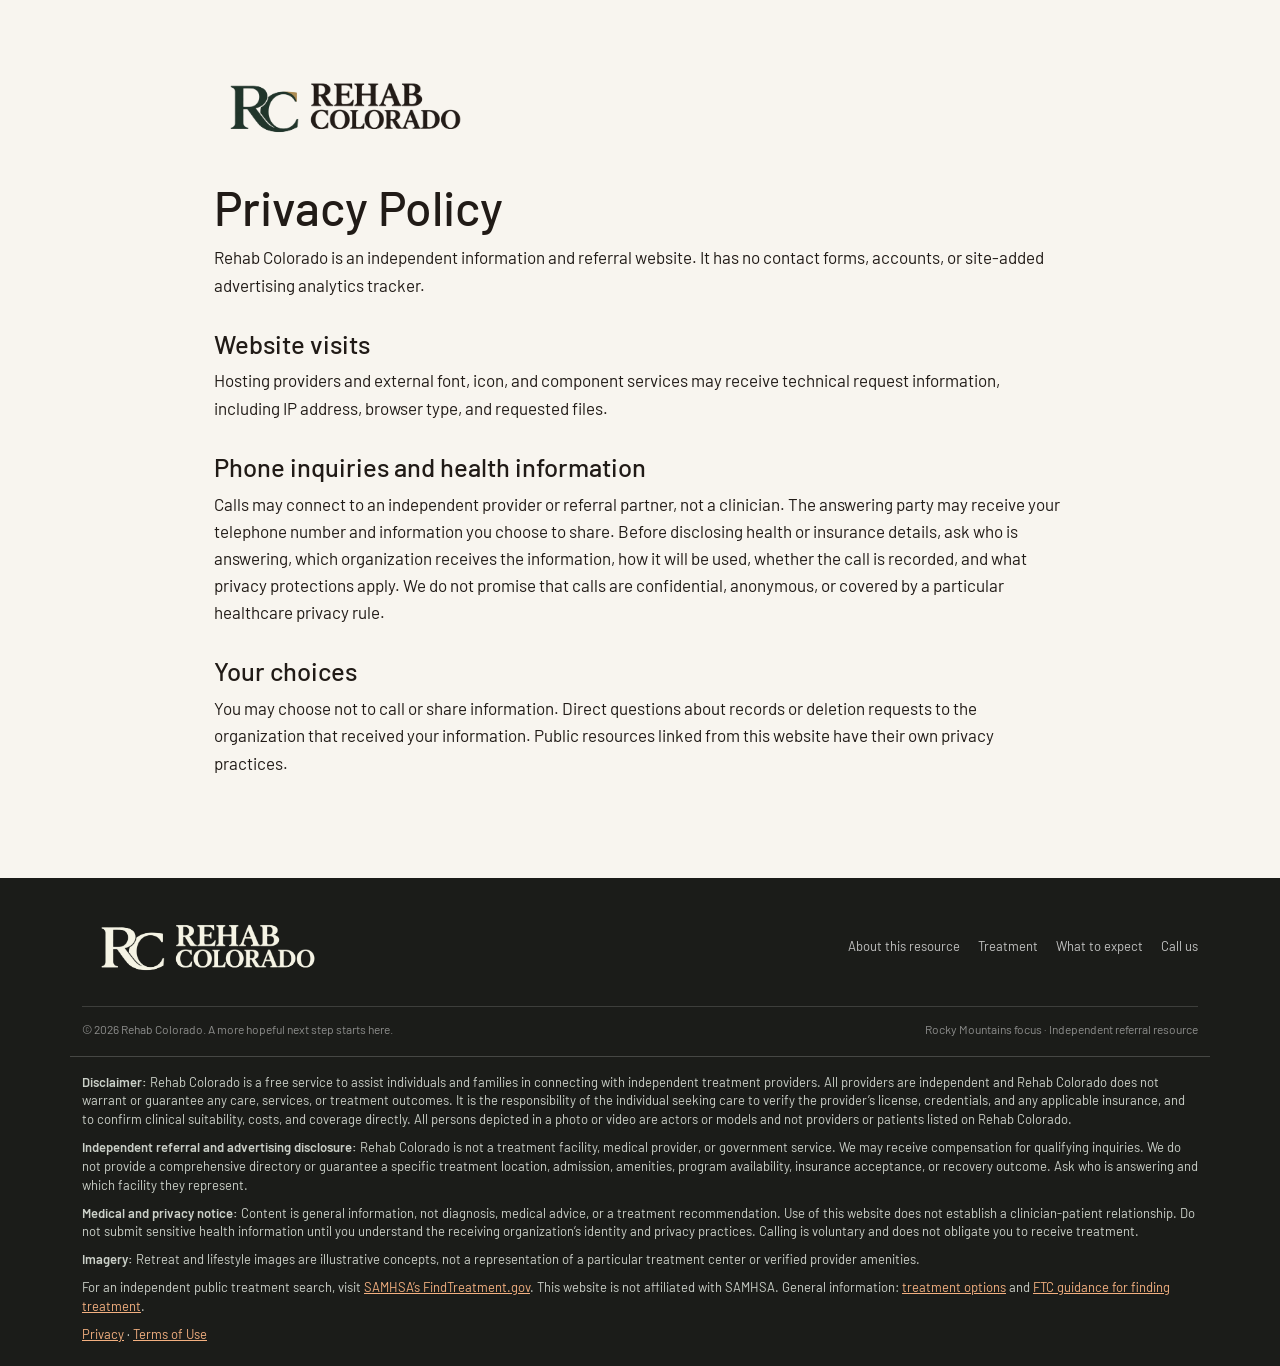
==== commit 0e3459c0: "Add files via upload" ====
--- a/privacy.html
+++ b/privacy.html
@@ -10,7 +10,7 @@
   <link href="https://cdn.jsdelivr.net/npm/bootstrap@5.3.3/dist/css/bootstrap.min.css" rel="stylesheet">
   <link href="https://cdn.jsdelivr.net/npm/bootstrap-icons@1.11.3/font/bootstrap-icons.min.css" rel="stylesheet">
   
-<link rel="stylesheet" href="css/style.css?v=rc-logo-3">
+<link rel="stylesheet" href="css/style.css?v=compact-footer-4">
 </head><body><main class="policy"><a class="brand logo-brand" href="index.html" aria-label="Rehab Colorado home" style="display:inline-flex;flex:0 0 auto;width:min(250px,43vw);max-width:100%;line-height:1"><img src="assets/rehab-colorado-logo.png" alt="Rehab Colorado" width="250" height="84" style="display:block;width:100%;max-width:250px;height:auto;max-height:85px;object-fit:contain"></a><h1>Privacy Policy</h1><p>Rehab Colorado is an independent information and referral website. It has no contact forms, accounts, or site-added advertising analytics tracker.</p><h2>Website visits</h2><p>Hosting providers and external font, icon, and component services may receive technical request information, including IP address, browser type, and requested files.</p><h2>Phone inquiries and health information</h2><p>Calls may connect to an independent provider or referral partner, not a clinician. The answering party may receive your telephone number and information you choose to share. Before disclosing health or insurance details, ask who is answering, which organization receives the information, how it will be used, whether the call is recorded, and what privacy protections apply. We do not promise that calls are confidential, anonymous, or covered by a particular healthcare privacy rule.</p><h2>Your choices</h2><p>You may choose not to call or share information. Direct questions about records or deletion requests to the organization that received your information. Public resources linked from this website have their own privacy practices.</p></main><footer>
     <div class="container">
       <div class="footer-top">
--- a/css/style.css
+++ b/css/style.css
@@ -126,3 +126,7 @@
 @media(max-width:991px){.navbar .logo-brand{width:220px!important}.navbar .nav-links{gap:15px}}
 @media(max-width:767px){.navbar .logo-brand{width:180px!important;max-width:42vw!important}.navbar .nav-inner{gap:9px}.navbar .logo-brand img{max-height:64px!important}.navbar .nav-cta{font-size:11px;letter-spacing:0;padding:10px 8px}.navbar .nav-cta i{display:none}.navbar .menu-toggle{flex-shrink:0;width:34px;height:34px}footer .logo-brand{width:250px!important}}
 @media(max-width:359px){.navbar .logo-brand{width:150px!important}.navbar .nav-cta{font-size:10px;padding:9px 6px}}
+
+/* Compact, readable footer disclosures. */
+footer{padding:30px 0 22px}.footer-top{padding-bottom:20px;gap:24px;align-items:center}.footer-bottom{padding-top:14px;gap:12px;font-size:12px;line-height:1.4}.footer-links{gap:18px;font-size:13px}.referral-disclaimers{margin-top:18px;padding-top:16px;font-size:13px;line-height:1.45;color:#cbd0c8}.referral-disclaimers p{font-size:13px;line-height:1.45;margin:0 0 9px;letter-spacing:normal}.referral-disclaimers p:last-child{margin-bottom:0}.referral-disclaimers strong{font-size:inherit;font-weight:600}.referral-disclaimers a{font-size:inherit;line-height:inherit}footer .logo-brand{width:240px!important}footer .logo-brand img{max-width:240px!important;max-height:78px!important}
+@media(max-width:767px){.footer-top{gap:18px;padding-bottom:18px}.footer-bottom{gap:6px}.referral-disclaimers,.referral-disclaimers p{font-size:13px;line-height:1.45}.footer-links{gap:12px 18px}}
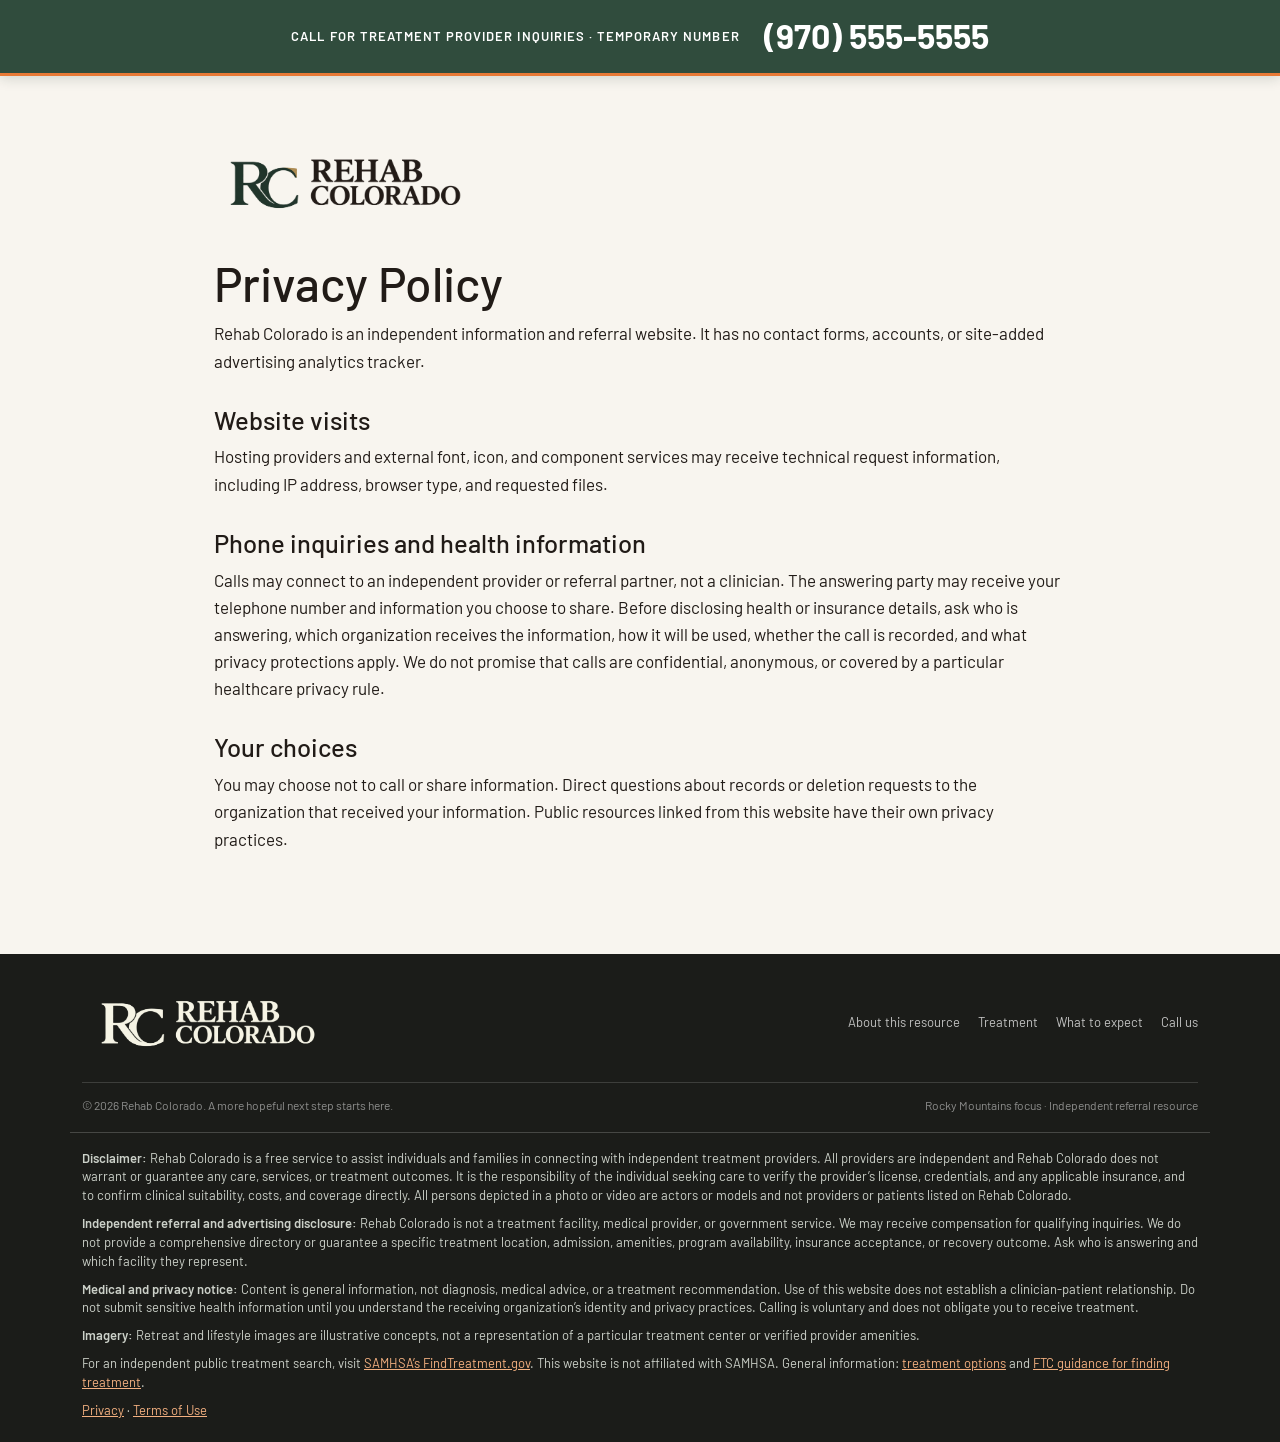
==== commit ba322b90: "Add files via upload" ====
--- a/privacy.html
+++ b/privacy.html
@@ -11,7 +11,7 @@
   <link href="https://cdn.jsdelivr.net/npm/bootstrap-icons@1.11.3/font/bootstrap-icons.min.css" rel="stylesheet">
   
 <link rel="stylesheet" href="css/style.css?v=compact-footer-4">
-</head><body><main class="policy"><a class="brand logo-brand" href="index.html" aria-label="Rehab Colorado home" style="display:inline-flex;flex:0 0 auto;width:min(250px,43vw);max-width:100%;line-height:1"><img src="assets/rehab-colorado-logo.png" alt="Rehab Colorado" width="250" height="84" style="display:block;width:100%;max-width:250px;height:auto;max-height:85px;object-fit:contain"></a><h1>Privacy Policy</h1><p>Rehab Colorado is an independent information and referral website. It has no contact forms, accounts, or site-added advertising analytics tracker.</p><h2>Website visits</h2><p>Hosting providers and external font, icon, and component services may receive technical request information, including IP address, browser type, and requested files.</p><h2>Phone inquiries and health information</h2><p>Calls may connect to an independent provider or referral partner, not a clinician. The answering party may receive your telephone number and information you choose to share. Before disclosing health or insurance details, ask who is answering, which organization receives the information, how it will be used, whether the call is recorded, and what privacy protections apply. We do not promise that calls are confidential, anonymous, or covered by a particular healthcare privacy rule.</p><h2>Your choices</h2><p>You may choose not to call or share information. Direct questions about records or deletion requests to the organization that received your information. Public resources linked from this website have their own privacy practices.</p></main><footer>
+<style>:root{--call-banner-height:76px}body{padding-top:var(--call-banner-height)!important}.call-top{position:fixed!important;top:0;left:0;right:0;z-index:2000;height:var(--call-banner-height);min-height:var(--call-banner-height);display:flex!important;align-items:center;justify-content:center;gap:24px;background:#304c3d!important;color:#fff!important;border-bottom:3px solid #e87936;box-shadow:0 3px 12px #142b2426;text-decoration:none;padding:8px 18px!important}.call-top span{font-size:13px!important;line-height:1.35}.call-top strong{font-size:34px!important;line-height:1.2;white-space:nowrap}.call-top:hover{background:#243e30!important}.call-top:focus-visible{outline:3px solid #ffcb91;outline-offset:-5px}header{position:sticky!important;top:var(--call-banner-height)!important;z-index:1000}.navbar,.navbar.scrolled{position:relative!important;top:auto!important}section[id]{scroll-margin-top:210px!important}@media(max-width:767px){:root{--call-banner-height:86px}.call-top{flex-direction:column;gap:3px!important}.call-top span{font-size:10px!important}.call-top strong{font-size:30px!important}section[id]{scroll-margin-top:195px!important}}</style></head><body><a class="call-top" href="tel:+19705555555"><span>CALL FOR TREATMENT PROVIDER INQUIRIES · TEMPORARY NUMBER</span><strong>(970) 555-5555</strong></a><main class="policy"><a class="brand logo-brand" href="index.html" aria-label="Rehab Colorado home" style="display:inline-flex;flex:0 0 auto;width:min(250px,43vw);max-width:100%;line-height:1"><img src="assets/rehab-colorado-logo.png" alt="Rehab Colorado" width="250" height="84" style="display:block;width:100%;max-width:250px;height:auto;max-height:85px;object-fit:contain"></a><h1>Privacy Policy</h1><p>Rehab Colorado is an independent information and referral website. It has no contact forms, accounts, or site-added advertising analytics tracker.</p><h2>Website visits</h2><p>Hosting providers and external font, icon, and component services may receive technical request information, including IP address, browser type, and requested files.</p><h2>Phone inquiries and health information</h2><p>Calls may connect to an independent provider or referral partner, not a clinician. The answering party may receive your telephone number and information you choose to share. Before disclosing health or insurance details, ask who is answering, which organization receives the information, how it will be used, whether the call is recorded, and what privacy protections apply. We do not promise that calls are confidential, anonymous, or covered by a particular healthcare privacy rule.</p><h2>Your choices</h2><p>You may choose not to call or share information. Direct questions about records or deletion requests to the organization that received your information. Public resources linked from this website have their own privacy practices.</p></main><footer>
     <div class="container">
       <div class="footer-top">
         <a class="brand logo-brand" href="index.html" aria-label="Rehab Colorado home" style="display:inline-flex;flex:0 0 auto;width:min(250px,43vw);max-width:100%;line-height:1"><img src="assets/rehab-colorado-logo.png" alt="Rehab Colorado" width="250" height="84" style="display:block;width:100%;max-width:250px;height:auto;max-height:85px;object-fit:contain"></a>
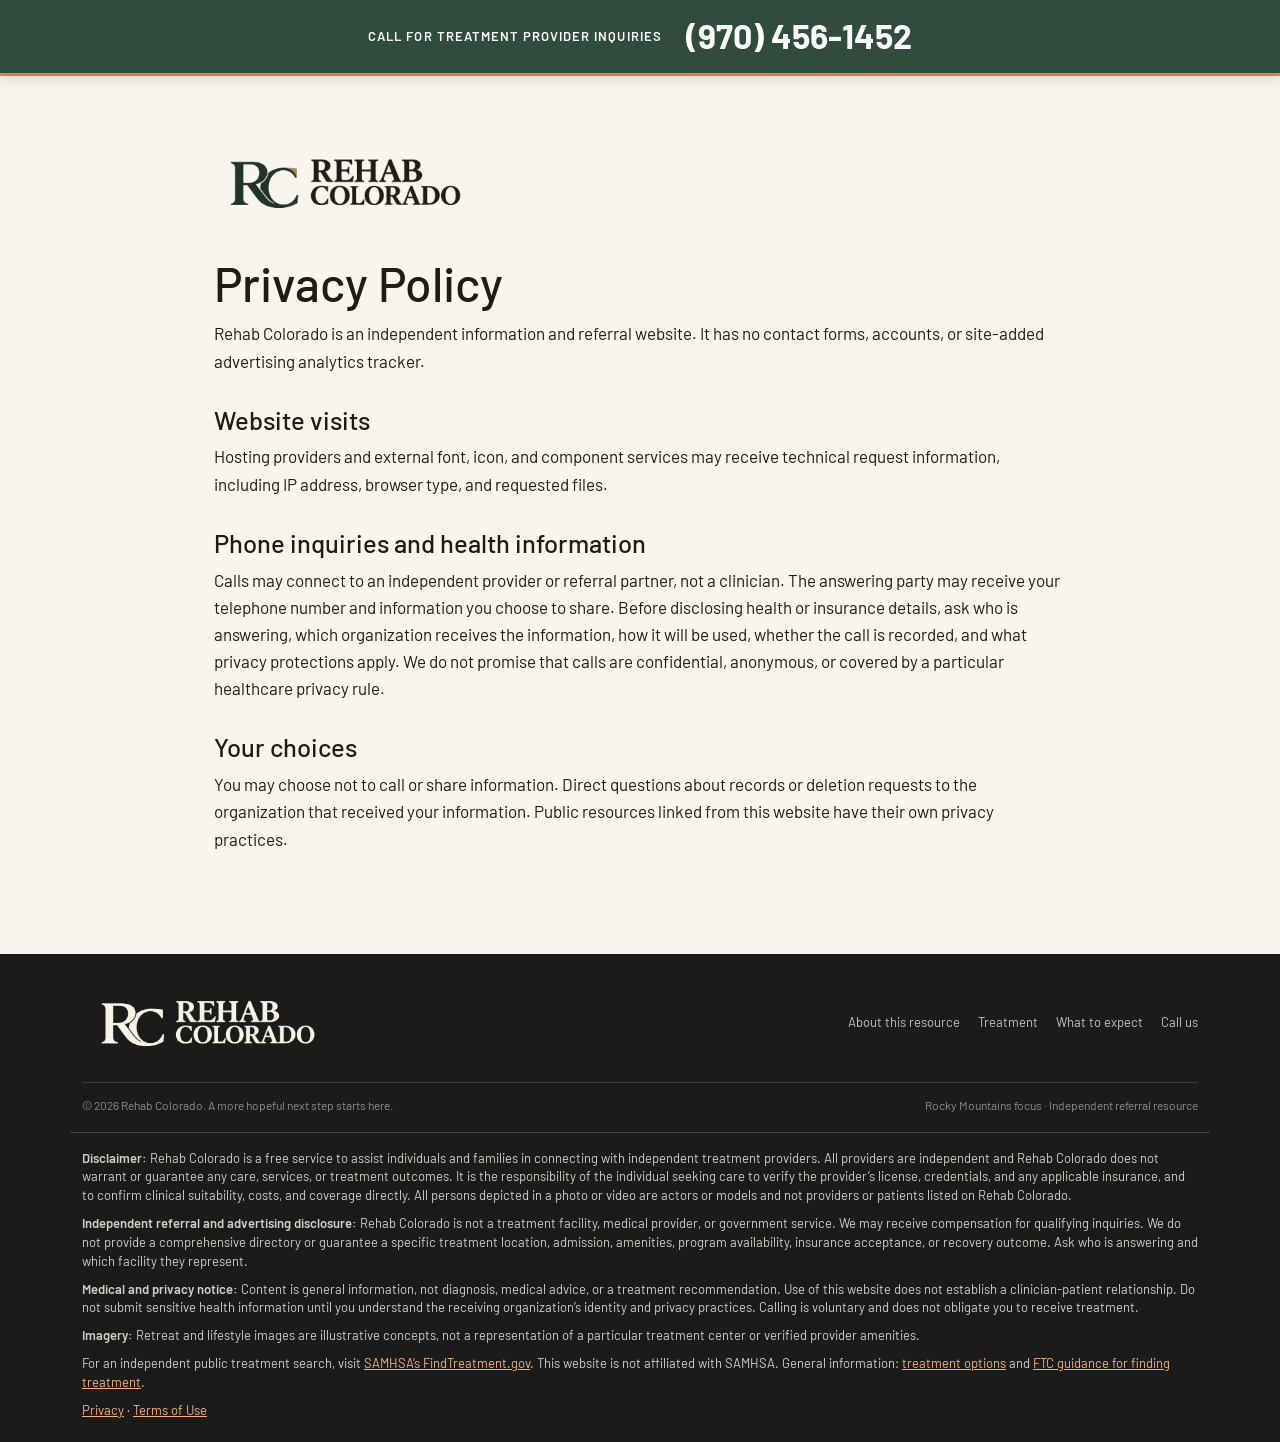
==== commit 7093320e: "Add files via upload" ====
--- a/privacy.html
+++ b/privacy.html
@@ -11,12 +11,12 @@
   <link href="https://cdn.jsdelivr.net/npm/bootstrap-icons@1.11.3/font/bootstrap-icons.min.css" rel="stylesheet">
   
 <link rel="stylesheet" href="css/style.css?v=compact-footer-4">
-<style>:root{--call-banner-height:76px}body{padding-top:var(--call-banner-height)!important}.call-top{position:fixed!important;top:0;left:0;right:0;z-index:2000;height:var(--call-banner-height);min-height:var(--call-banner-height);display:flex!important;align-items:center;justify-content:center;gap:24px;background:#304c3d!important;color:#fff!important;border-bottom:3px solid #e87936;box-shadow:0 3px 12px #142b2426;text-decoration:none;padding:8px 18px!important}.call-top span{font-size:13px!important;line-height:1.35}.call-top strong{font-size:34px!important;line-height:1.2;white-space:nowrap}.call-top:hover{background:#243e30!important}.call-top:focus-visible{outline:3px solid #ffcb91;outline-offset:-5px}header{position:sticky!important;top:var(--call-banner-height)!important;z-index:1000}.navbar,.navbar.scrolled{position:relative!important;top:auto!important}section[id]{scroll-margin-top:210px!important}@media(max-width:767px){:root{--call-banner-height:86px}.call-top{flex-direction:column;gap:3px!important}.call-top span{font-size:10px!important}.call-top strong{font-size:30px!important}section[id]{scroll-margin-top:195px!important}}</style></head><body><a class="call-top" href="tel:+19705555555"><span>CALL FOR TREATMENT PROVIDER INQUIRIES · TEMPORARY NUMBER</span><strong>(970) 555-5555</strong></a><main class="policy"><a class="brand logo-brand" href="index.html" aria-label="Rehab Colorado home" style="display:inline-flex;flex:0 0 auto;width:min(250px,43vw);max-width:100%;line-height:1"><img src="assets/rehab-colorado-logo.png" alt="Rehab Colorado" width="250" height="84" style="display:block;width:100%;max-width:250px;height:auto;max-height:85px;object-fit:contain"></a><h1>Privacy Policy</h1><p>Rehab Colorado is an independent information and referral website. It has no contact forms, accounts, or site-added advertising analytics tracker.</p><h2>Website visits</h2><p>Hosting providers and external font, icon, and component services may receive technical request information, including IP address, browser type, and requested files.</p><h2>Phone inquiries and health information</h2><p>Calls may connect to an independent provider or referral partner, not a clinician. The answering party may receive your telephone number and information you choose to share. Before disclosing health or insurance details, ask who is answering, which organization receives the information, how it will be used, whether the call is recorded, and what privacy protections apply. We do not promise that calls are confidential, anonymous, or covered by a particular healthcare privacy rule.</p><h2>Your choices</h2><p>You may choose not to call or share information. Direct questions about records or deletion requests to the organization that received your information. Public resources linked from this website have their own privacy practices.</p></main><footer>
+<style>:root{--call-banner-height:76px}body{padding-top:var(--call-banner-height)!important}.call-top{position:fixed!important;top:0;left:0;right:0;z-index:2000;height:var(--call-banner-height);min-height:var(--call-banner-height);display:flex!important;align-items:center;justify-content:center;gap:24px;background:#304c3d!important;color:#fff!important;border-bottom:3px solid #e87936;box-shadow:0 3px 12px #142b2426;text-decoration:none;padding:8px 18px!important}.call-top span{font-size:13px!important;line-height:1.35}.call-top strong{font-size:34px!important;line-height:1.2;white-space:nowrap}.call-top:hover{background:#243e30!important}.call-top:focus-visible{outline:3px solid #ffcb91;outline-offset:-5px}header{position:sticky!important;top:var(--call-banner-height)!important;z-index:1000}.navbar,.navbar.scrolled{position:relative!important;top:auto!important}section[id]{scroll-margin-top:210px!important}@media(max-width:767px){:root{--call-banner-height:86px}.call-top{flex-direction:column;gap:3px!important}.call-top span{font-size:10px!important}.call-top strong{font-size:30px!important}section[id]{scroll-margin-top:195px!important}}</style></head><body><a class="call-top" href="tel:+19704561452"><span>CALL FOR TREATMENT PROVIDER INQUIRIES</span><strong>(970) 456-1452</strong></a><main class="policy"><a class="brand logo-brand" href="index.html" aria-label="Rehab Colorado home" style="display:inline-flex;flex:0 0 auto;width:min(250px,43vw);max-width:100%;line-height:1"><img src="assets/rehab-colorado-logo.png" alt="Rehab Colorado" width="250" height="84" style="display:block;width:100%;max-width:250px;height:auto;max-height:85px;object-fit:contain"></a><h1>Privacy Policy</h1><p>Rehab Colorado is an independent information and referral website. It has no contact forms, accounts, or site-added advertising analytics tracker.</p><h2>Website visits</h2><p>Hosting providers and external font, icon, and component services may receive technical request information, including IP address, browser type, and requested files.</p><h2>Phone inquiries and health information</h2><p>Calls may connect to an independent provider or referral partner, not a clinician. The answering party may receive your telephone number and information you choose to share. Before disclosing health or insurance details, ask who is answering, which organization receives the information, how it will be used, whether the call is recorded, and what privacy protections apply. We do not promise that calls are confidential, anonymous, or covered by a particular healthcare privacy rule.</p><h2>Your choices</h2><p>You may choose not to call or share information. Direct questions about records or deletion requests to the organization that received your information. Public resources linked from this website have their own privacy practices.</p></main><footer>
     <div class="container">
       <div class="footer-top">
         <a class="brand logo-brand" href="index.html" aria-label="Rehab Colorado home" style="display:inline-flex;flex:0 0 auto;width:min(250px,43vw);max-width:100%;line-height:1"><img src="assets/rehab-colorado-logo.png" alt="Rehab Colorado" width="250" height="84" style="display:block;width:100%;max-width:250px;height:auto;max-height:85px;object-fit:contain"></a>
         <div class="footer-links">
-          <a href="index.html#approach">About this resource</a><a href="index.html#programs">Treatment</a><a href="index.html#care">What to expect</a><a href="tel:+19705555555">Call us</a>
+          <a href="index.html#approach">About this resource</a><a href="index.html#programs">Treatment</a><a href="index.html#care">What to expect</a><a href="tel:+19704561452">Call us</a>
         </div>
       </div>
       <div class="footer-bottom"><span>© 2026 Rehab Colorado. A more hopeful next step starts here.</span><span>Rocky Mountains focus · Independent referral resource</span></div>
